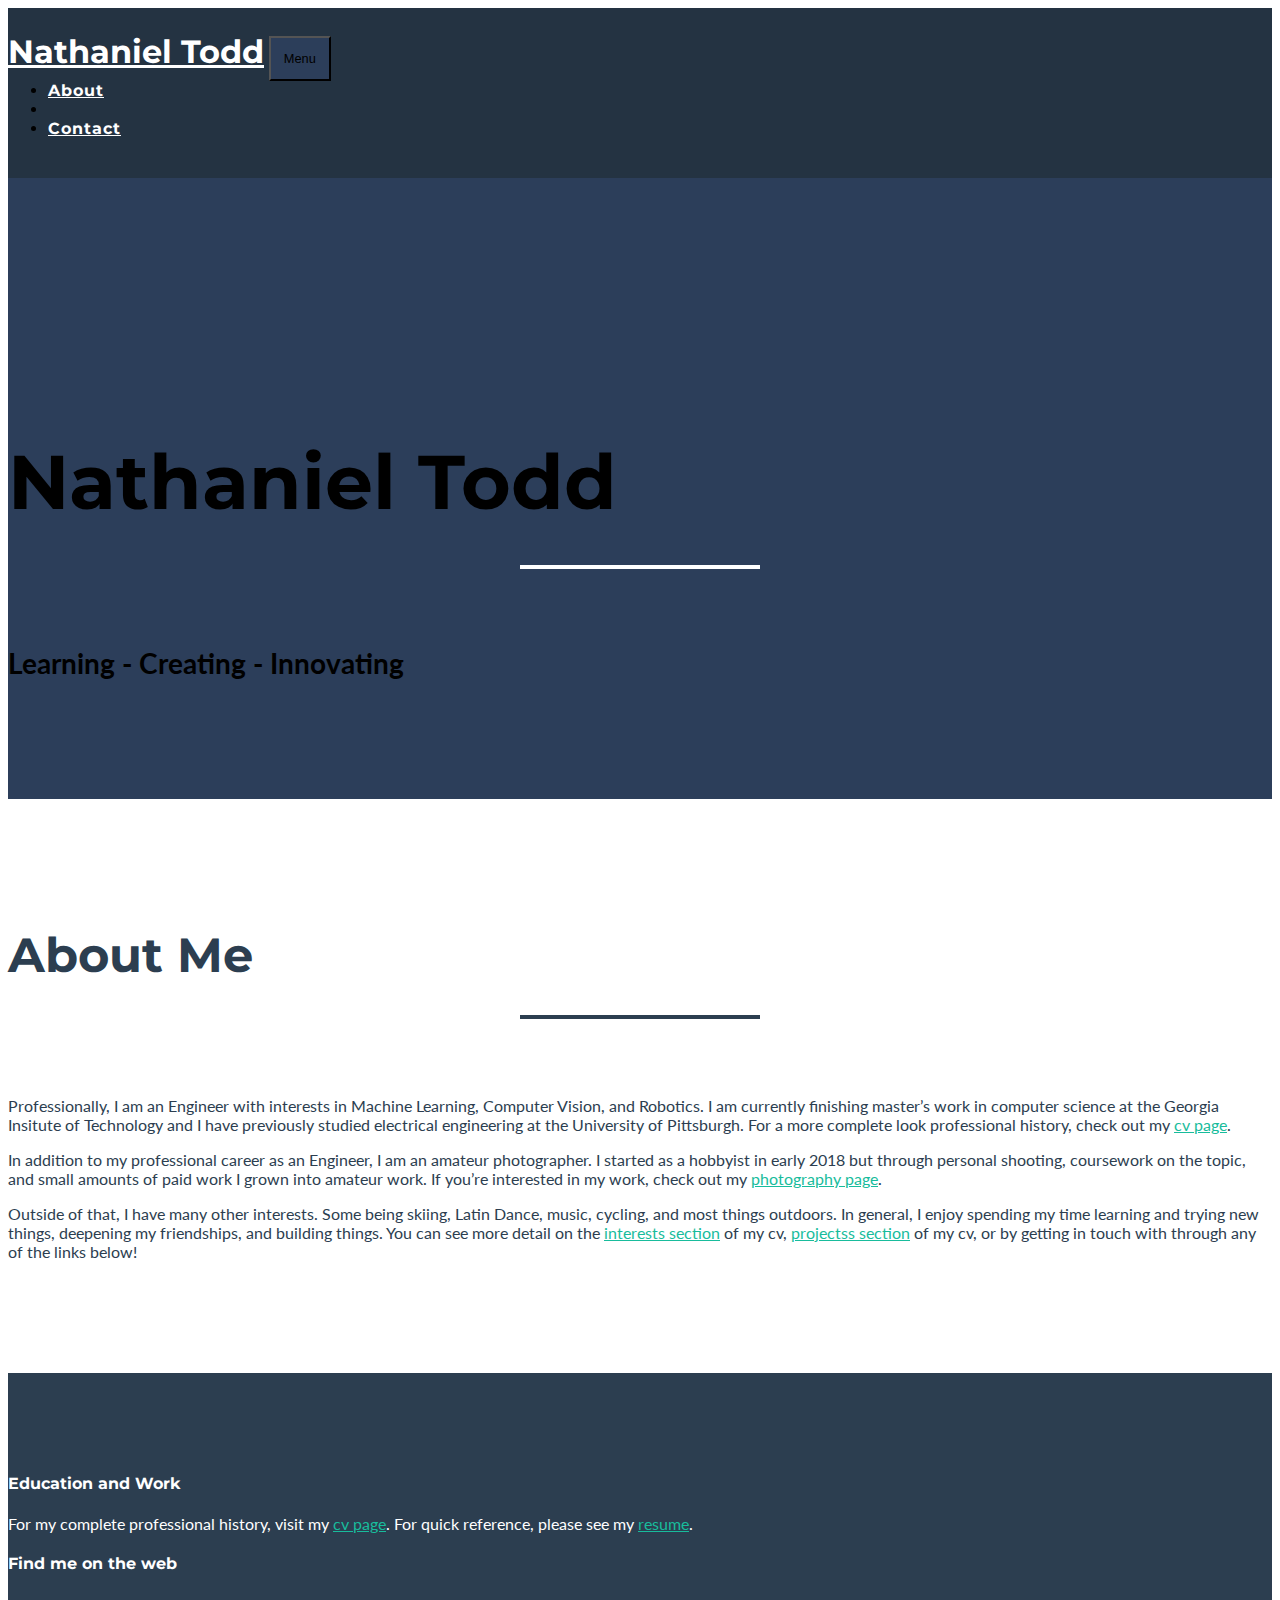
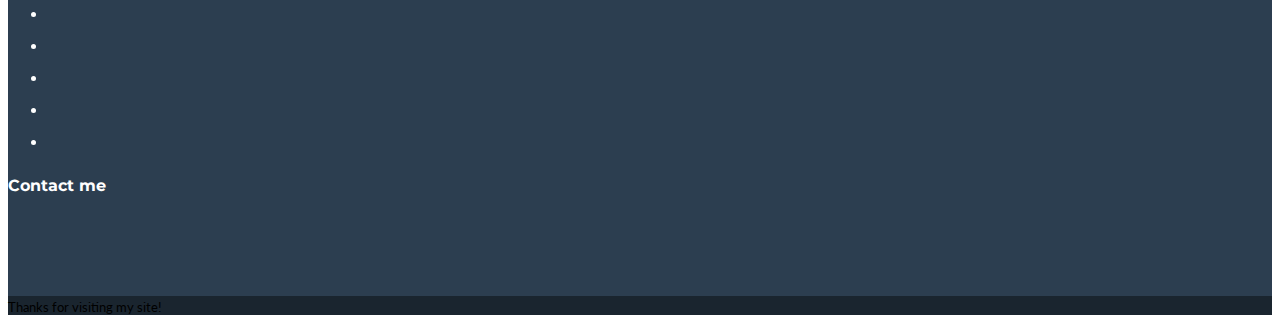
==== index.html @ 7c252085 "updated text" ====
<!DOCTYPE html>
<html lang="en">

<head>

  <meta charset="utf-8">
  <meta name="viewport" content="width=device-width, initial-scale=1, shrink-to-fit=no">
  <meta name="description" content="">
  <meta name="author" content="">

  <title>Nathaniel Todd</title>

  <!-- Bootstrap core CSS -->
  <link href="vendor/bootstrap/css/bootstrap.min.css" rel="stylesheet">

  <!-- Custom fonts for this template -->
  <link href="vendor/fontawesome-free/css/all.min.css" rel="stylesheet" type="text/css">
  <link href="https://fonts.googleapis.com/css?family=Montserrat:400,700" rel="stylesheet" type="text/css">
  <link href="https://fonts.googleapis.com/css?family=Lato:400,700,400italic,700italic" rel="stylesheet" type="text/css">

  <!-- Plugin CSS -->
  <link href="vendor/magnific-popup/magnific-popup.css" rel="stylesheet" type="text/css">

  <!-- Custom styles for this template -->
  <link href="css/freelancer.css" rel="stylesheet">

</head>

<body id="page-top">

  <!-- Navigation -->
  <nav class="navbar navbar-expand-lg bg-secondary fixed-top text-uppercase" id="mainNav">
    <div class="container">
      <a class="navbar-brand js-scroll-trigger" href="#page-top">Nathaniel Todd</a>
      <button class="navbar-toggler navbar-toggler-right text-uppercase bg-primary text-white rounded" type="button" data-toggle="collapse" data-target="#navbarResponsive" aria-controls="navbarResponsive" aria-expanded="false" aria-label="Toggle navigation">
        Menu
        <i class="fas fa-bars"></i>
      </button>
      <div class="collapse navbar-collapse" id="navbarResponsive">
        <ul class="navbar-nav ml-auto">
          <li class="nav-item mx-0 mx-lg-1">
            <a class="nav-link py-3 px-0 px-lg-3 rounded js-scroll-trigger" href="#about">About</a>
          </li>
          <li class="nav-item mx-0 mx-lg-1">
<!--             <a class="nav-link py-3 px-0 px-lg-3 rounded js-scroll-trigger" href="">Photography</a>
          </li>
          <li class="nav-item mx-0 mx-lg-1">
            <a class="nav-link py-3 px-0 px-lg-3 rounded js-scroll-trigger" href="">Projects</a>
          </li> -->
          <li class="nav-item mx-0 mx-lg-1">
            <a class="nav-link py-3 px-0 px-lg-3 rounded js-scroll-trigger" href="#contact">Contact</a>
          </li>
        </ul>
      </div>
    </div>
  </nav>

  <!-- Header -->
  <header class="masthead bg-primary text-white text-center">
    <div class="container">
      <img class="img-fluid mb-5 d-block mx-auto" src="img/profile.png" alt="">
      <h1 class="text-uppercase mb-0">Nathaniel Todd</h1>
    <hr class="star-light">
      <h2 class="font-weight-light mb-0">Learning - Creating - Innovating</h2>
    </div>
  </header>

  <!-- About Section -->
  <section class="bg-three text-secondary mb-0" id="about">
    <div class="container">
      <h2 class="text-center text-uppercase text-secondary">About Me</h2>
      <hr class="star-dark mb-5">
      <div class="row">        
        <div class="col-lg-4 mr-auto">
          <p class="lead">Professionally, I am an Engineer with interests in Machine Learning, Computer Vision, and Robotics. I am currently finishing master’s work in computer science at the Georgia Insitute of Technology and I have previously studied electrical engineering at the University of Pittsburgh. For a more complete look professional history, check out my 
          <a href="https://nathanieltodd.github.io/cv/" target="_blank">cv page</a>.
          </p>
        </div>
        <div class="col-lg-4 mr-auto">
          <p class="lead">In addition to my professional career as an Engineer, I am an amateur photographer. I started as a hobbyist in early 2018 but through 
          personal shooting, coursework on the topic, and small amounts of paid work I grown into amateur work. If you’re interested in my work, check out my 
           <a href="https://nathanieltodd.github.io/photo/" target="_blank">photography page</a>.
          </p>
        </div>
        <div class="col-lg-4 ml-auto">
          <p class="lead">Outside of that, I have many other interests. Some being skiing, Latin Dance, music, cycling, and most things outdoors. In general, I
          enjoy spending my time learning and trying new things, deepening my friendships, and building things. You can see more detail on the 
          <a href="https://nathanieltodd.github.io/cv/#interests" target="_blank">interests section</a> of my cv,
          <a href="https://nathanieltodd.github.io/cv/#projects" target="_blank">projectss section</a> of my cv, 
          or by getting in touch with through any of the links below!
          </p>
        </div>
      </div>
    </div>
  </section>

   <!-- resume -->
  <footer class="footer text-center" id="contact">
    <div class="container">
      <div class="row">
        <div class="col-md-4">
          <h4 class="text-uppercase mb-4">Education and Work</h4>
          <p class="lead mb-0">For my complete professional history, visit my 
            <a href="https://nathanieltodd.github.io/cv/" target="_blank">cv page</a>. For quick reference, please see my 
            <a href="https://resume.creddle.io/resume/j7z3xj6bi03" target="_blank">resume</a>.</p>
        </div>
        <div class="col-md-4 mb-5 mb-lg-0">
          <h4 class="text-uppercase mb-4">Find me on the web</h4>
          <ul class="list-inline mb-0">
            <li class="list-inline-item">
              <a class="btn btn-outline-light btn-social text-center rounded-circle" href="https://www.goodreads.com/user/show/76308004-nathaniel" target="_blank">
                <i class="fab fa-goodreads-g"></i>
              </a>
            </li>
            <li class="list-inline-item">
              <a class="btn btn-outline-light btn-social text-center rounded-circle" href="https://medium.com/@NathanielTodd" target="_blank">
                <i class="fab fa-medium-m"></i>
              </a>
            </li>
            <li class="list-inline-item">
              <a class="btn btn-outline-light btn-social text-center rounded-circle" href="https://www.instagram.com/nathan.takes.photos/?fbclid=IwAR1nwXcFNrribU600mXzk94qZ2Lj-fjxkITPYBwGEH-xFe_nXvJk-RztU5I" target="_blank">
                <i class="fab fa-instagram"></i>
              </a>
            </li>
            <li class="list-inline-item">
              <a class="btn btn-outline-light btn-social text-center rounded-circle" href="https://www.flickr.com/photos/166984857@N06/" target="_blank">
                <i class="fab fa-flickr"></i>                
              </a>
            </li>
            <li class="list-inline-item">
              <a class="btn btn-outline-light btn-social text-center rounded-circle" href="https://www.linkedin.com/in/nathaniel-todd-79125b139/"  target="_blank">
                <i class="fab fa-fw fa-linkedin-in"></i>
              </a>
            </li>
          </ul>
        </div>
        <div class="col-md-4 mb-5 mb-lg-0">
          <h4 class="text-uppercase mb-4">Contact me</h4>
          <a class="btn btn-outline-light btn-social text-center rounded-circle" href="https://forms.gle/Bfc7u19kTiNagfkW9" target="_blank">
            <i class="far fa-address-card"></i>
          </a>
      </div>
    </div>
  </footer>

  <div class="copyright py-4 text-center text-white">
    <div class="container">
      <small>Thanks for visiting my site!</small>
    </div>
  </div>

  <!-- Scroll to Top Button (Only visible on small and extra-small screen sizes) -->
  <div class="scroll-to-top d-lg-none position-fixed ">
    <a class="js-scroll-trigger d-block text-center text-white rounded" href="#page-top">
      <i class="fa fa-chevron-up"></i>
    </a>
  </div>

  <!-- Bootstrap core JavaScript -->
  <script src="vendor/jquery/jquery.min.js"></script>
  <script src="vendor/bootstrap/js/bootstrap.bundle.min.js"></script>

  <!-- Plugin JavaScript -->
  <script src="vendor/jquery-easing/jquery.easing.min.js"></script>
  <script src="vendor/magnific-popup/jquery.magnific-popup.min.js"></script>

  <!-- Contact Form JavaScript -->
  <script src="js/jqBootstrapValidation.js"></script>
  <script src="js/contact_me.js"></script>

  <!-- Custom scripts for this template -->
  <script src="js/freelancer.min.js"></script>

</body>

</html>
---- css/freelancer.css ----
/*!
 * Start Bootstrap - Freelancer v5.0.4 (https://startbootstrap.com/template-overviews/freelancer)
 * Copyright 2013-2019 Start Bootstrap
 * Licensed under MIT (https://github.com/BlackrockDigital/startbootstrap-freelancer/blob/master/LICENSE)
 */

body {
  font-family: 'Lato';
}

h1,
h2,
h3,
h4,
h5,
h6 {
  font-weight: 700;
  font-family: 'Montserrat';
}

hr.star-light,
hr.star-dark {
  max-width: 15rem;
  padding: 0;
  text-align: center;
  border: none;
  border-top: solid 0.25rem;
  margin-top: 2.5rem;
  margin-bottom: 2.5rem;
  margin-left: auto;
  margin-right: auto;
}

hr.star-light:after,
hr.star-dark:after {
  position: relative;
  top: -.8em;
  display: inline-block;
  padding: 0 0.25em;
  content: '\f5bb';
  font-family: "Font Awesome 5 Free";
  font-weight: 900;
  font-size: 2em;
}

hr.star-light {
  border-color: #fff;
}

hr.star-light:after {
  color: #fff;
  background-color: rgb(44, 62, 90);
}

hr.star-dark {
  border-color: #2C3E50;
}

hr.star-dark:after {
  color: #2C3E50;
  background-color: white;
}

section {
  padding: 6rem 0;
}

section h2 {
  font-size: 2.25rem;
  line-height: 2rem;
}

@media (min-width: 992px) {
  section h2 {
    font-size: 3rem;
    line-height: 2.5rem;
  }
}

.btn-xl {
  padding: 1rem 1.75rem;
  font-size: 1.25rem;
}

.btn-social {
  width: 3.25rem;
  height: 3.25rem;
  font-size: 1.25rem;
  line-height: 2rem;
}

.scroll-to-top {
  z-index: 1042;
  right: 1rem;
  bottom: 1rem;
  display: none;
}

.scroll-to-top a {
  width: 3.5rem;
  height: 3.5rem;
  background-color: rgba(33, 37, 41, 0.5);
  line-height: 3.1rem;
}

#mainNav {
  padding-top: 1rem;
  padding-bottom: 1rem;
  font-weight: 700;
  font-family: 'Montserrat';
}

#mainNav .navbar-brand {
  color: #fff;
}

#mainNav .navbar-nav {
  margin-top: 1rem;
  letter-spacing: 0.0625rem;
}

#mainNav .navbar-nav li.nav-item a.nav-link {
  color: #fff;
}

#mainNav .navbar-nav li.nav-item a.nav-link:hover {
  color: #18BC9C;
}

#mainNav .navbar-nav li.nav-item a.nav-link:active, #mainNav .navbar-nav li.nav-item a.nav-link:focus {
  color: #fff;
}

#mainNav .navbar-nav li.nav-item a.nav-link.active {
  color: #18BC9C;
}

#mainNav .navbar-toggler {
  font-size: 80%;
  padding: 0.8rem;
}

@media (min-width: 992px) {
  #mainNav {
    padding-top: 1.5rem;
    padding-bottom: 1.5rem;
    -webkit-transition: padding-top 0.3s, padding-bottom 0.3s;
    transition: padding-top 0.3s, padding-bottom 0.3s;
  }
  #mainNav .navbar-brand {
    font-size: 2em;
    -webkit-transition: font-size 0.3s;
    transition: font-size 0.3s;
  }
  #mainNav .navbar-nav {
    margin-top: 0;
  }
  #mainNav .navbar-nav > li.nav-item > a.nav-link.active {
    color: #fff;
    background: #18BC9C;
  }
  #mainNav .navbar-nav > li.nav-item > a.nav-link.active:active, #mainNav .navbar-nav > li.nav-item > a.nav-link.active:focus, #mainNav .navbar-nav > li.nav-item > a.nav-link.active:hover {
    color: #fff;
    background: #18BC9C;
  }
  #mainNav.navbar-shrink {
    padding-top: 0.5rem;
    padding-bottom: 0.5rem;
  }
  #mainNav.navbar-shrink .navbar-brand {
    font-size: 1.5em;
  }
}

header.masthead {
  padding-top: calc(6rem + 72px);
  padding-bottom: 6rem;
}

header.masthead h1 {
  font-size: 3rem;
  line-height: 3rem;
}

header.masthead h2 {
  font-size: 1.3rem;
  font-family: 'Lato';
}

@media (min-width: 992px) {
  header.masthead {
    padding-top: calc(6rem + 106px);
    padding-bottom: 6rem;
  }
  header.masthead h1 {
    font-size: 4.75em;
    line-height: 4rem;
  }
  header.masthead h2 {
    font-size: 1.75em;
  }
}

.portfolio {
  margin-bottom: -15px;
}

.portfolio .portfolio-item {
  position: relative;
  display: block;
  max-width: 25rem;
  margin-bottom: 15px;
}

.portfolio .portfolio-item .portfolio-item-caption {
  -webkit-transition: all ease 0.5s;
  transition: all ease 0.5s;
  opacity: 0;
  background-color: rgba(24, 188, 156, 0.9);
}

.portfolio .portfolio-item .portfolio-item-caption:hover {
  opacity: 1;
}

.portfolio .portfolio-item .portfolio-item-caption .portfolio-item-caption-content {
  font-size: 1.5rem;
}

@media (min-width: 576px) {
  .portfolio {
    margin-bottom: -30px;
  }
  .portfolio .portfolio-item {
    margin-bottom: 30px;
  }
}

.portfolio-modal .portfolio-modal-dialog {
  padding: 3rem 1rem;
  min-height: calc(100vh - 2rem);
  margin: 1rem calc(1rem - 8px);
  position: relative;
  z-index: 2;
  -webkit-box-shadow: 0 0 3rem 1rem rgba(0, 0, 0, 0.5);
  box-shadow: 0 0 3rem 1rem rgba(0, 0, 0, 0.5);
}

.portfolio-modal .portfolio-modal-dialog .close-button {
  position: absolute;
  top: 2rem;
  right: 2rem;
}

.portfolio-modal .portfolio-modal-dialog .close-button i {
  line-height: 38px;
}

.portfolio-modal .portfolio-modal-dialog h2 {
  font-size: 2rem;
}

@media (min-width: 768px) {
  .portfolio-modal .portfolio-modal-dialog {
    min-height: 100vh;
    padding: 5rem;
    margin: 3rem calc(3rem - 8px);
  }
  .portfolio-modal .portfolio-modal-dialog h2 {
    font-size: 3rem;
  }
}

.floating-label-form-group {
  position: relative;
  border-bottom: 1px solid #e9ecef;
}

.floating-label-form-group input,
.floating-label-form-group textarea {
  font-size: 1.5em;
  position: relative;
  z-index: 1;
  padding-right: 0;
  padding-left: 0;
  resize: none;
  border: none;
  border-radius: 0;
  background: none;
  -webkit-box-shadow: none !important;
  box-shadow: none !important;
}

.floating-label-form-group label {
  font-size: 0.85em;
  line-height: 1.764705882em;
  position: relative;
  z-index: 0;
  top: 2em;
  display: block;
  margin: 0;
  -webkit-transition: top 0.3s ease, opacity 0.3s ease;
  transition: top 0.3s ease, opacity 0.3s ease;
  vertical-align: middle;
  vertical-align: baseline;
  opacity: 0;
}

.floating-label-form-group:not(:first-child) {
  padding-left: 14px;
  border-left: 1px solid #e9ecef;
}

.floating-label-form-group-with-value label {
  top: 0;
  opacity: 1;
}

.floating-label-form-group-with-focus label {
  color: #18BC9C;
}

form .row:first-child .floating-label-form-group {
  border-top: 1px solid #e9ecef;
}

.footer {
  padding-top: 5rem;
  padding-bottom: 5rem;
  background-color: #2C3E50;
  color: #fff;
}

.copyright {
  background-color: #1a252f;
}

a {
  color: #18BC9C;
}

a:focus, a:hover, a:active {
  color: #128f76;
}

.btn {
  border-width: 2px;
}

.bg-primary {
  background-color: rgb(44, 62, 90) !important;
}

.bg-secondary {
  background-color: #243342 !important;
}



.text-primary {
  color: #18BC9C !important;
}

.text-secondary {
  color: #2C3E50 !important;
}

.btn-primary {
  background-color: #18BC9C;
  border-color: #18BC9C;
}

.btn-primary:hover, .btn-primary:focus, .btn-primary:active {
  background-color: #128f76;
  border-color: #128f76;
}

.btn-secondary {
  background-color: #2C3E50;
  border-color: #2C3E50;
}

.btn-secondary:hover, .btn-secondary:focus, .btn-secondary:active {
  background-color: #1a252f;
  border-color: #1a252f;
}
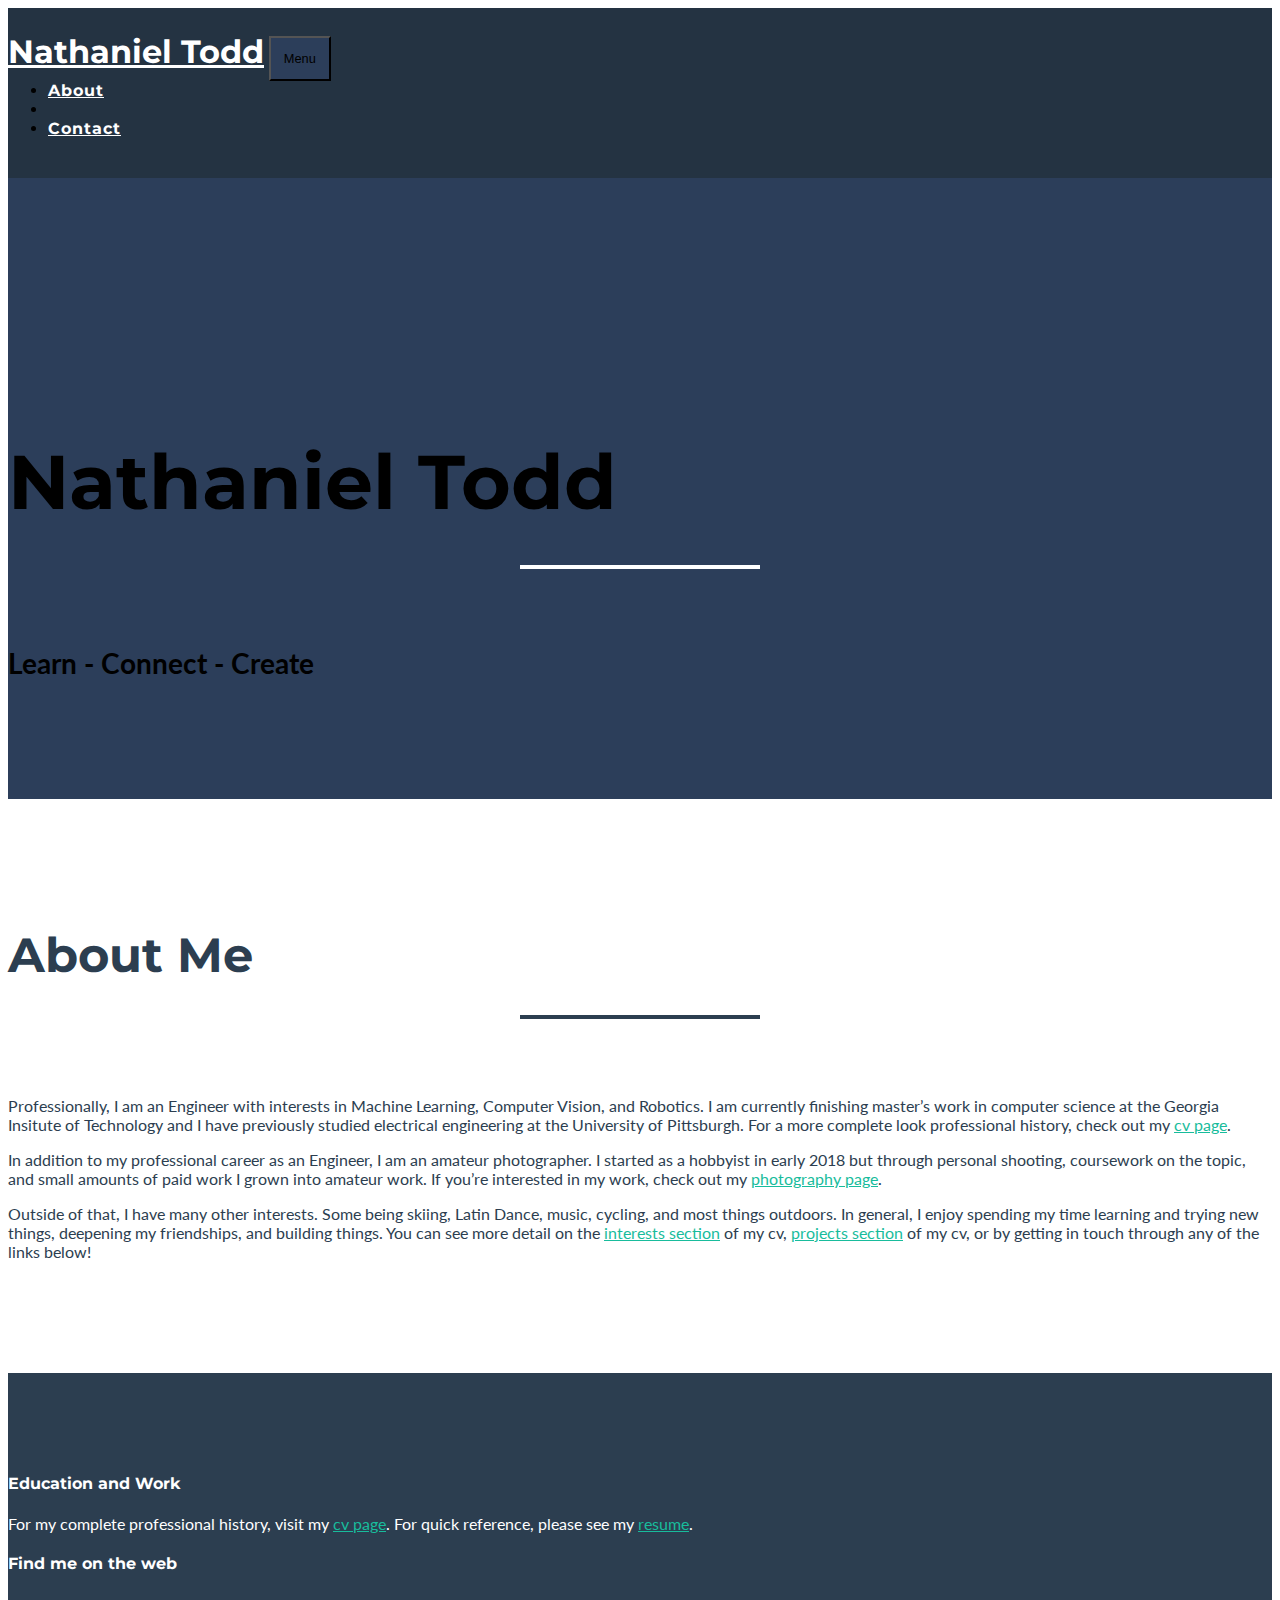
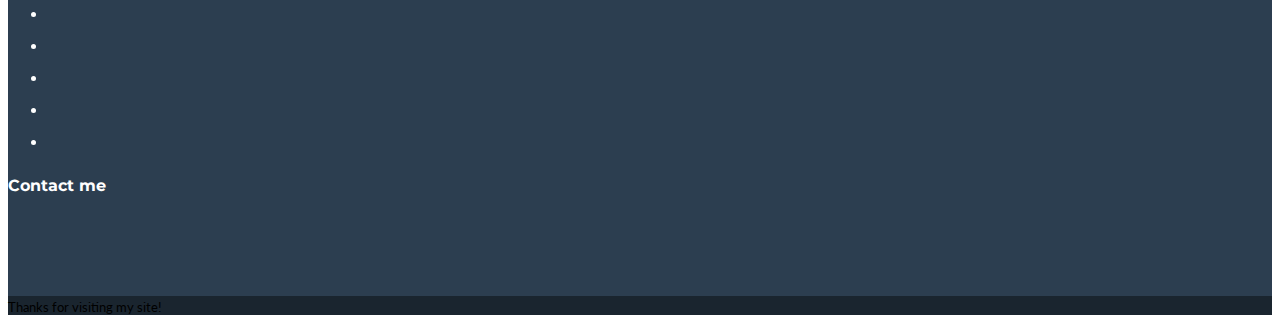
==== commit 7a7fe5d0: "updated text" ====
--- a/index.html
+++ b/index.html
@@ -61,7 +61,7 @@
       <img class="img-fluid mb-5 d-block mx-auto" src="img/profile.png" alt="">
       <h1 class="text-uppercase mb-0">Nathaniel Todd</h1>
     <hr class="star-light">
-      <h2 class="font-weight-light mb-0">Learning - Creating - Innovating</h2>
+      <h2 class="font-weight-light mb-0">Learn - Connect - Create</h2>
     </div>
   </header>
 
@@ -86,8 +86,8 @@
           <p class="lead">Outside of that, I have many other interests. Some being skiing, Latin Dance, music, cycling, and most things outdoors. In general, I
           enjoy spending my time learning and trying new things, deepening my friendships, and building things. You can see more detail on the 
           <a href="https://nathanieltodd.github.io/cv/#interests" target="_blank">interests section</a> of my cv,
-          <a href="https://nathanieltodd.github.io/cv/#projects" target="_blank">projectss section</a> of my cv, 
-          or by getting in touch with through any of the links below!
+          <a href="https://nathanieltodd.github.io/cv/#projects" target="_blank">projects section</a> of my cv, 
+          or by getting in touch through any of the links below!
           </p>
         </div>
       </div>
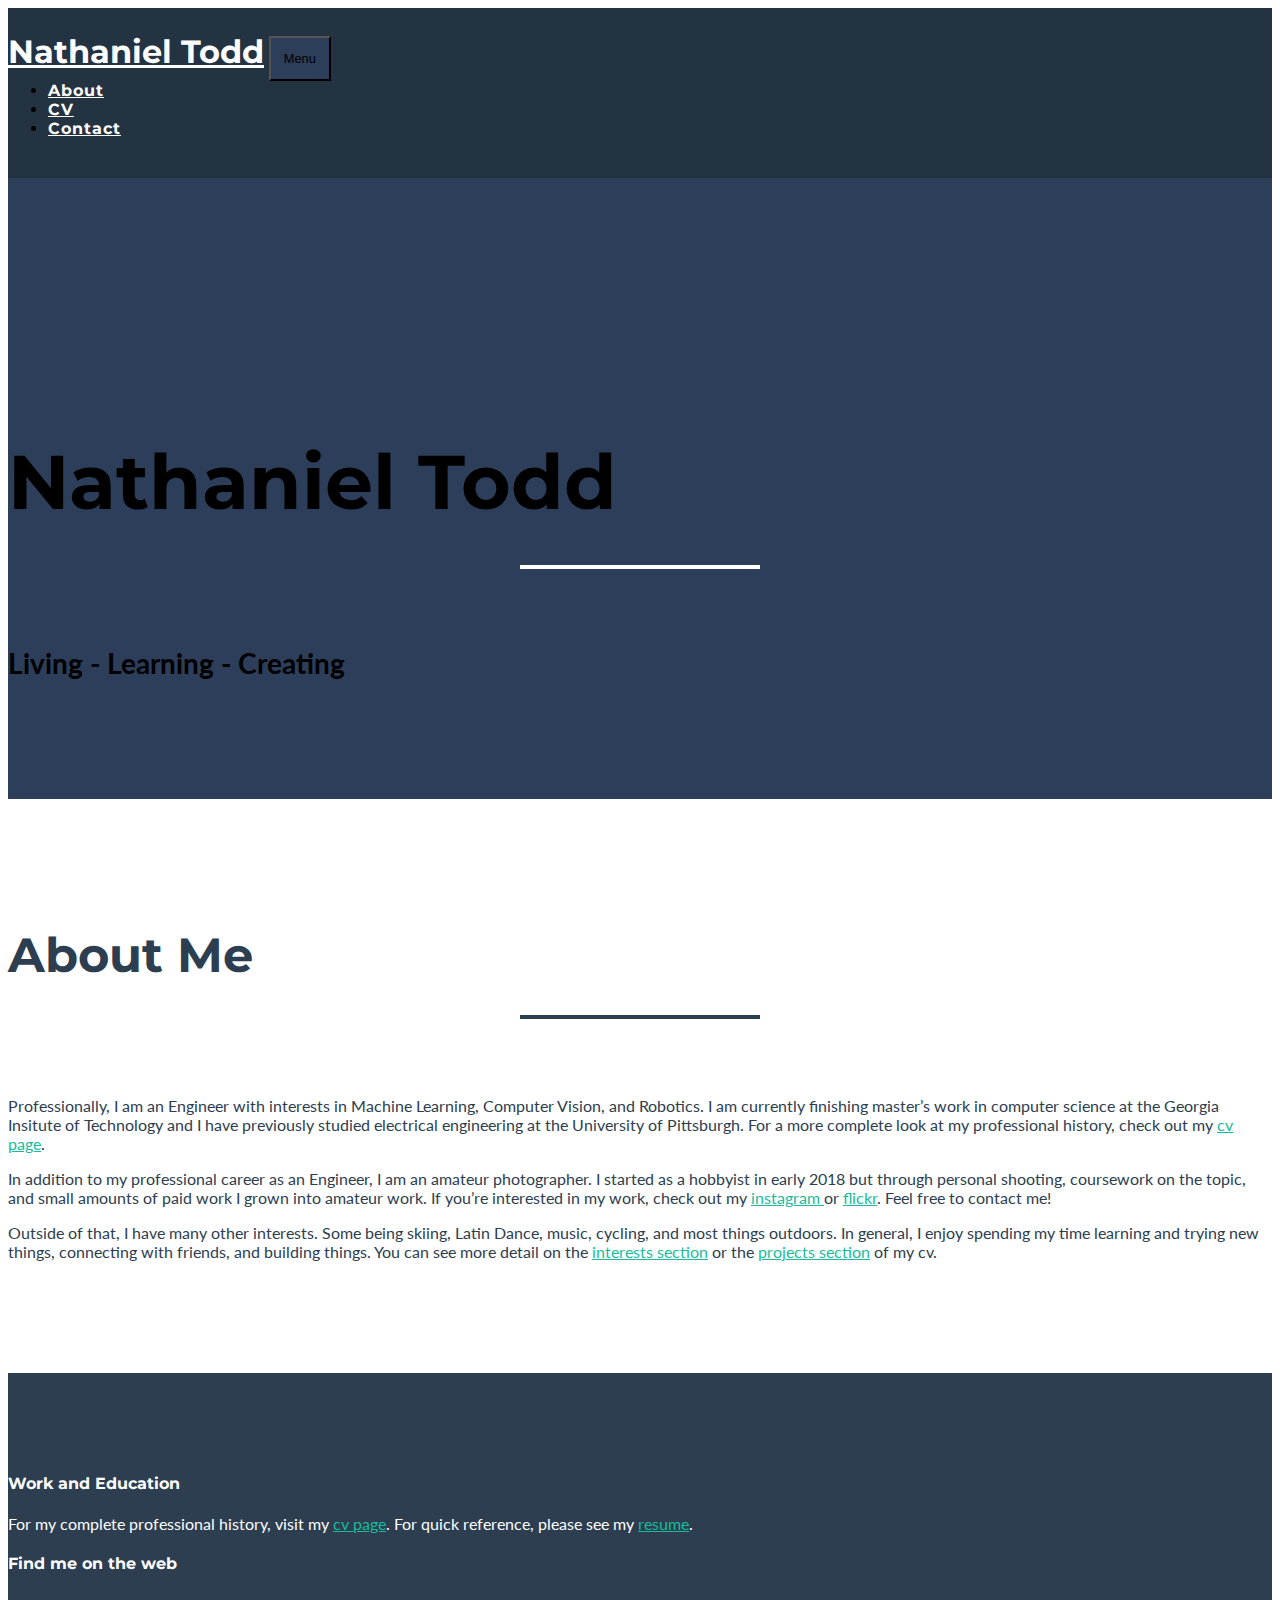
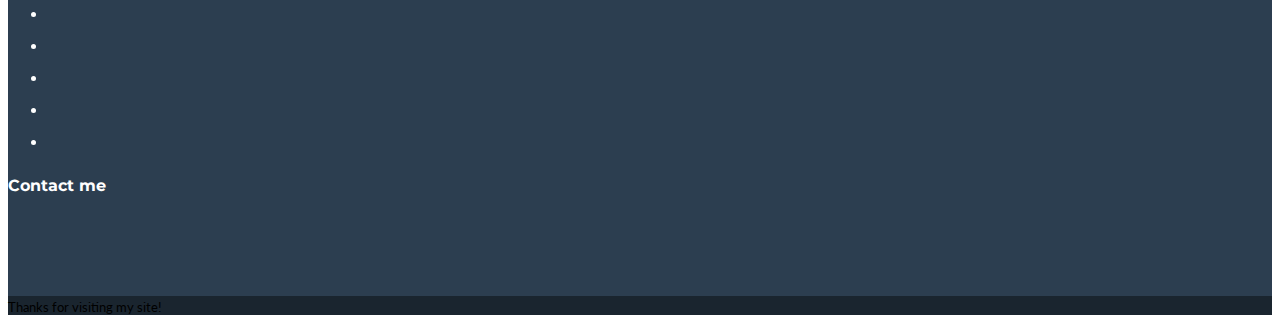
==== commit c8045a83: "more tweaks" ====
--- a/index.html
+++ b/index.html
@@ -41,12 +41,12 @@
           <li class="nav-item mx-0 mx-lg-1">
             <a class="nav-link py-3 px-0 px-lg-3 rounded js-scroll-trigger" href="#about">About</a>
           </li>
+<!--           <li class="nav-item mx-0 mx-lg-1">
+            <a class="nav-link py-3 px-0 px-lg-3 rounded js-scroll-trigger" href="https://nathanieltodd.github.io/photo/" target="_blank">Photography</a>
+          </li> -->
           <li class="nav-item mx-0 mx-lg-1">
-<!--             <a class="nav-link py-3 px-0 px-lg-3 rounded js-scroll-trigger" href="">Photography</a>
+            <a class="nav-link py-3 px-0 px-lg-3 rounded js-scroll-trigger" href="https://nathanieltodd.github.io/cv/" target="_blank">CV</a>
           </li>
-          <li class="nav-item mx-0 mx-lg-1">
-            <a class="nav-link py-3 px-0 px-lg-3 rounded js-scroll-trigger" href="">Projects</a>
-          </li> -->
           <li class="nav-item mx-0 mx-lg-1">
             <a class="nav-link py-3 px-0 px-lg-3 rounded js-scroll-trigger" href="#contact">Contact</a>
           </li>
@@ -61,7 +61,7 @@
       <img class="img-fluid mb-5 d-block mx-auto" src="img/profile.png" alt="">
       <h1 class="text-uppercase mb-0">Nathaniel Todd</h1>
     <hr class="star-light">
-      <h2 class="font-weight-light mb-0">Learn - Connect - Create</h2>
+      <h2 class="font-weight-light mb-0">Living - Learning - Creating</h2>
     </div>
   </header>
 
@@ -72,22 +72,24 @@
       <hr class="star-dark mb-5">
       <div class="row">        
         <div class="col-lg-4 mr-auto">
-          <p class="lead">Professionally, I am an Engineer with interests in Machine Learning, Computer Vision, and Robotics. I am currently finishing master’s work in computer science at the Georgia Insitute of Technology and I have previously studied electrical engineering at the University of Pittsburgh. For a more complete look professional history, check out my 
+          <p class="lead">Professionally, I am an Engineer with interests in Machine Learning, Computer Vision, and Robotics. I am currently finishing master’s work in computer science at the Georgia Insitute of Technology and I have previously studied electrical engineering at the University of Pittsburgh. For a more complete look at my professional history, check out my 
           <a href="https://nathanieltodd.github.io/cv/" target="_blank">cv page</a>.
           </p>
         </div>
         <div class="col-lg-4 mr-auto">
           <p class="lead">In addition to my professional career as an Engineer, I am an amateur photographer. I started as a hobbyist in early 2018 but through 
           personal shooting, coursework on the topic, and small amounts of paid work I grown into amateur work. If you’re interested in my work, check out my 
-           <a href="https://nathanieltodd.github.io/photo/" target="_blank">photography page</a>.
-          </p>
+          <a href="https://www.instagram.com/nathan.takes.photos/?fbclid=IwAR1nwXcFNrribU600mXzk94qZ2Lj-fjxkITPYBwGEH-xFe_nXvJk-RztU5I" target="_blank"> instagram </a>or 
+          <a href="https://www.flickr.com/photos/166984857@N06/" target="_blank">flickr</a>. Feel free to 
+          contact me</a>!</p>
+<!--            <a href="https://nathanieltodd.github.io/photo/" target="_blank">photography page</a>.
+          -->
         </div>
         <div class="col-lg-4 ml-auto">
           <p class="lead">Outside of that, I have many other interests. Some being skiing, Latin Dance, music, cycling, and most things outdoors. In general, I
-          enjoy spending my time learning and trying new things, deepening my friendships, and building things. You can see more detail on the 
-          <a href="https://nathanieltodd.github.io/cv/#interests" target="_blank">interests section</a> of my cv,
-          <a href="https://nathanieltodd.github.io/cv/#projects" target="_blank">projects section</a> of my cv, 
-          or by getting in touch through any of the links below!
+          enjoy spending my time learning and trying new things, connecting with friends, and building things. You can see more detail on the 
+          <a href="https://nathanieltodd.github.io/cv/#interests" target="_blank">interests section</a> or the
+          <a href="https://nathanieltodd.github.io/cv/#projects" target="_blank">projects section</a> of my cv.
           </p>
         </div>
       </div>
@@ -99,8 +101,8 @@
     <div class="container">
       <div class="row">
         <div class="col-md-4">
-          <h4 class="text-uppercase mb-4">Education and Work</h4>
-          <p class="lead mb-0">For my complete professional history, visit my 
+          <h4 class="text-uppercase mb-4">Work and Education</h4>
+          <p class="lead mb-5">For my complete professional history, visit my 
             <a href="https://nathanieltodd.github.io/cv/" target="_blank">cv page</a>. For quick reference, please see my 
             <a href="https://resume.creddle.io/resume/j7z3xj6bi03" target="_blank">resume</a>.</p>
         </div>
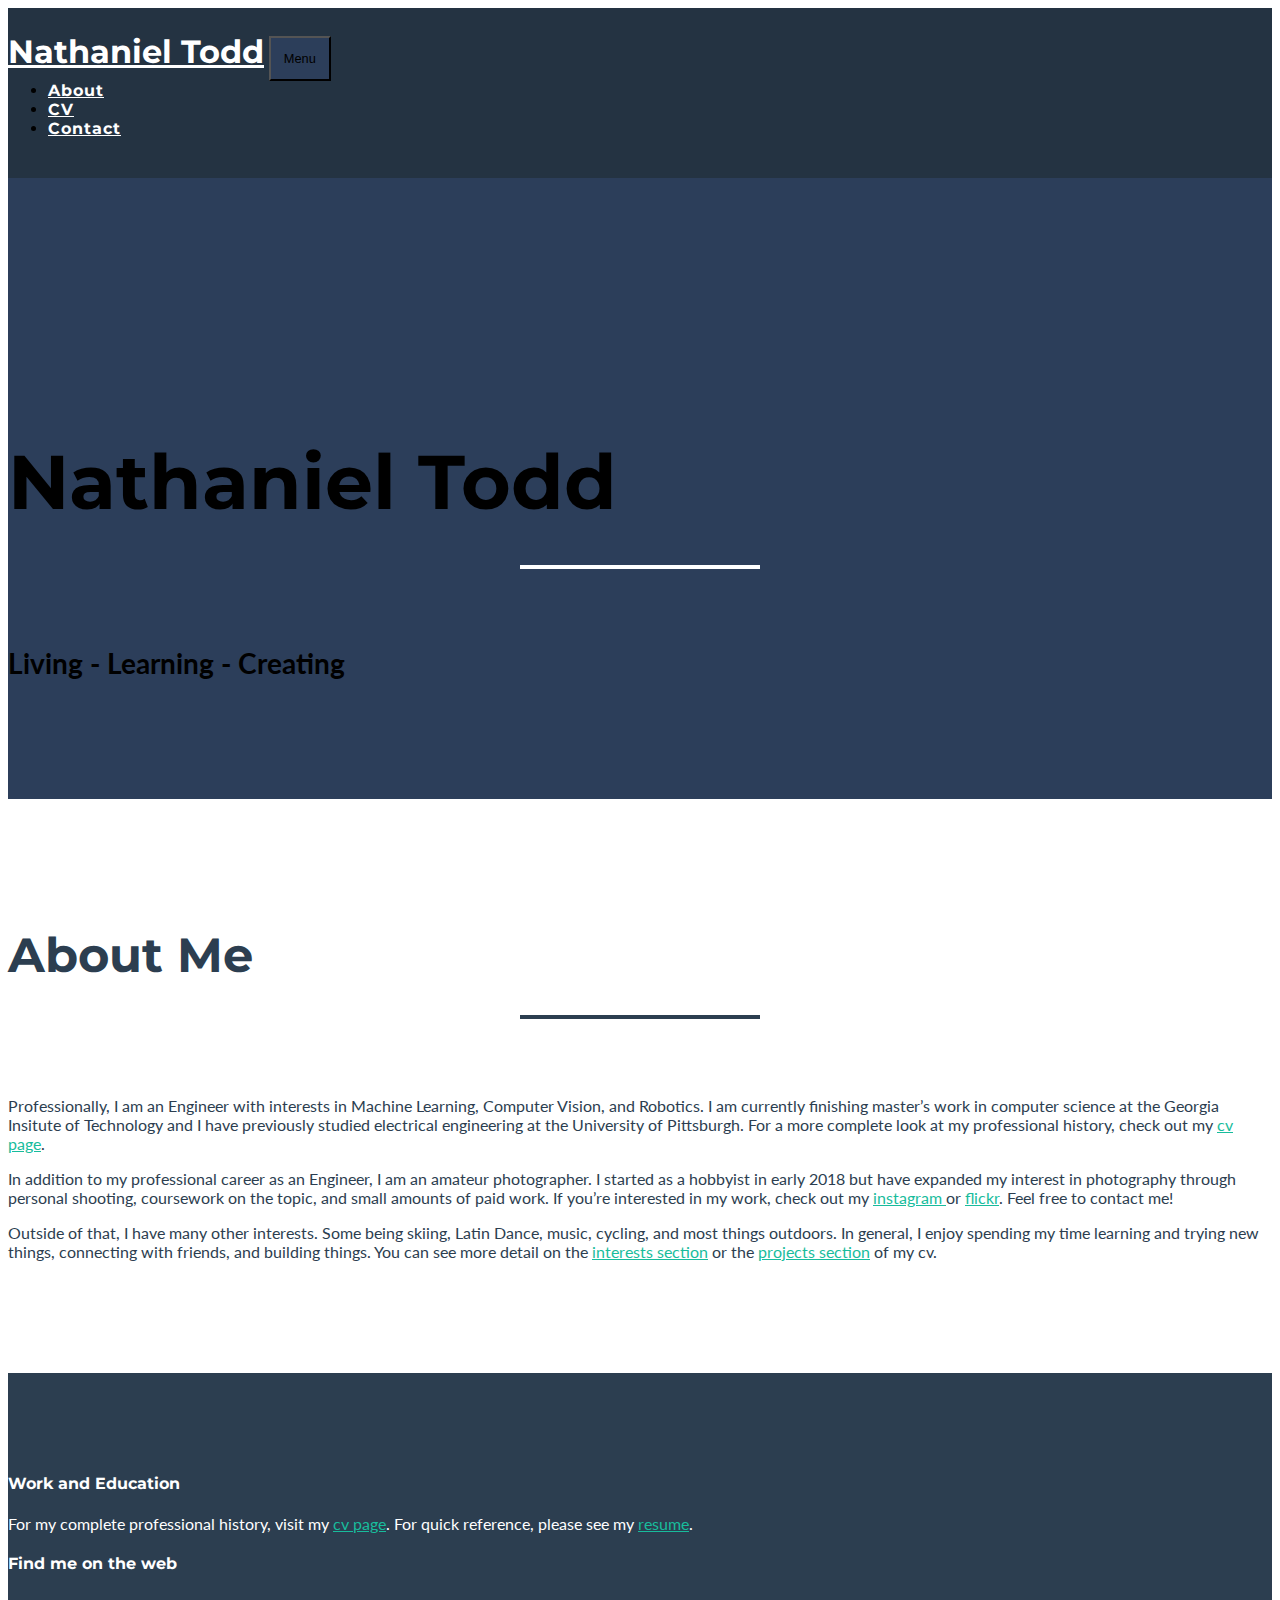
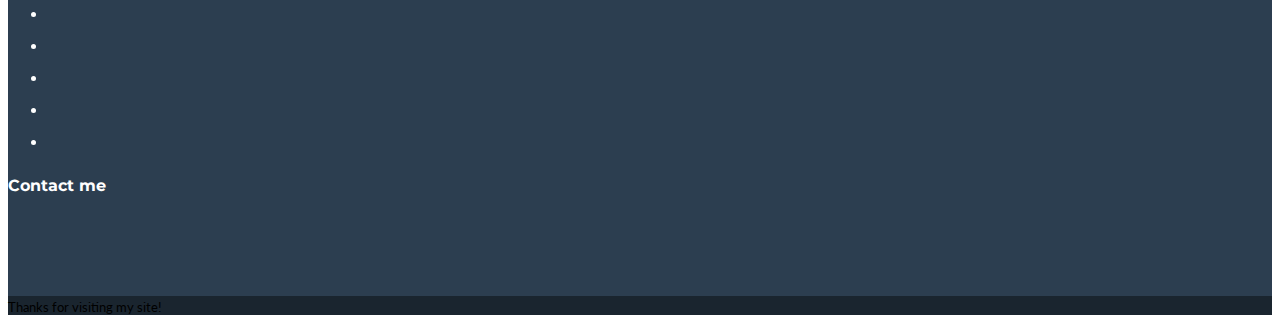
==== commit 2da414ea: "updating wording" ====
--- a/index.html
+++ b/index.html
@@ -77,8 +77,8 @@
           </p>
         </div>
         <div class="col-lg-4 mr-auto">
-          <p class="lead">In addition to my professional career as an Engineer, I am an amateur photographer. I started as a hobbyist in early 2018 but through 
-          personal shooting, coursework on the topic, and small amounts of paid work I grown into amateur work. If you’re interested in my work, check out my 
+          <p class="lead">In addition to my professional career as an Engineer, I am an amateur photographer. I started as a hobbyist in early 2018 but have expanded my interest in photography through 
+          personal shooting, coursework on the topic, and small amounts of paid work. If you’re interested in my work, check out my 
           <a href="https://www.instagram.com/nathan.takes.photos/?fbclid=IwAR1nwXcFNrribU600mXzk94qZ2Lj-fjxkITPYBwGEH-xFe_nXvJk-RztU5I" target="_blank"> instagram </a>or 
           <a href="https://www.flickr.com/photos/166984857@N06/" target="_blank">flickr</a>. Feel free to 
           contact me</a>!</p>
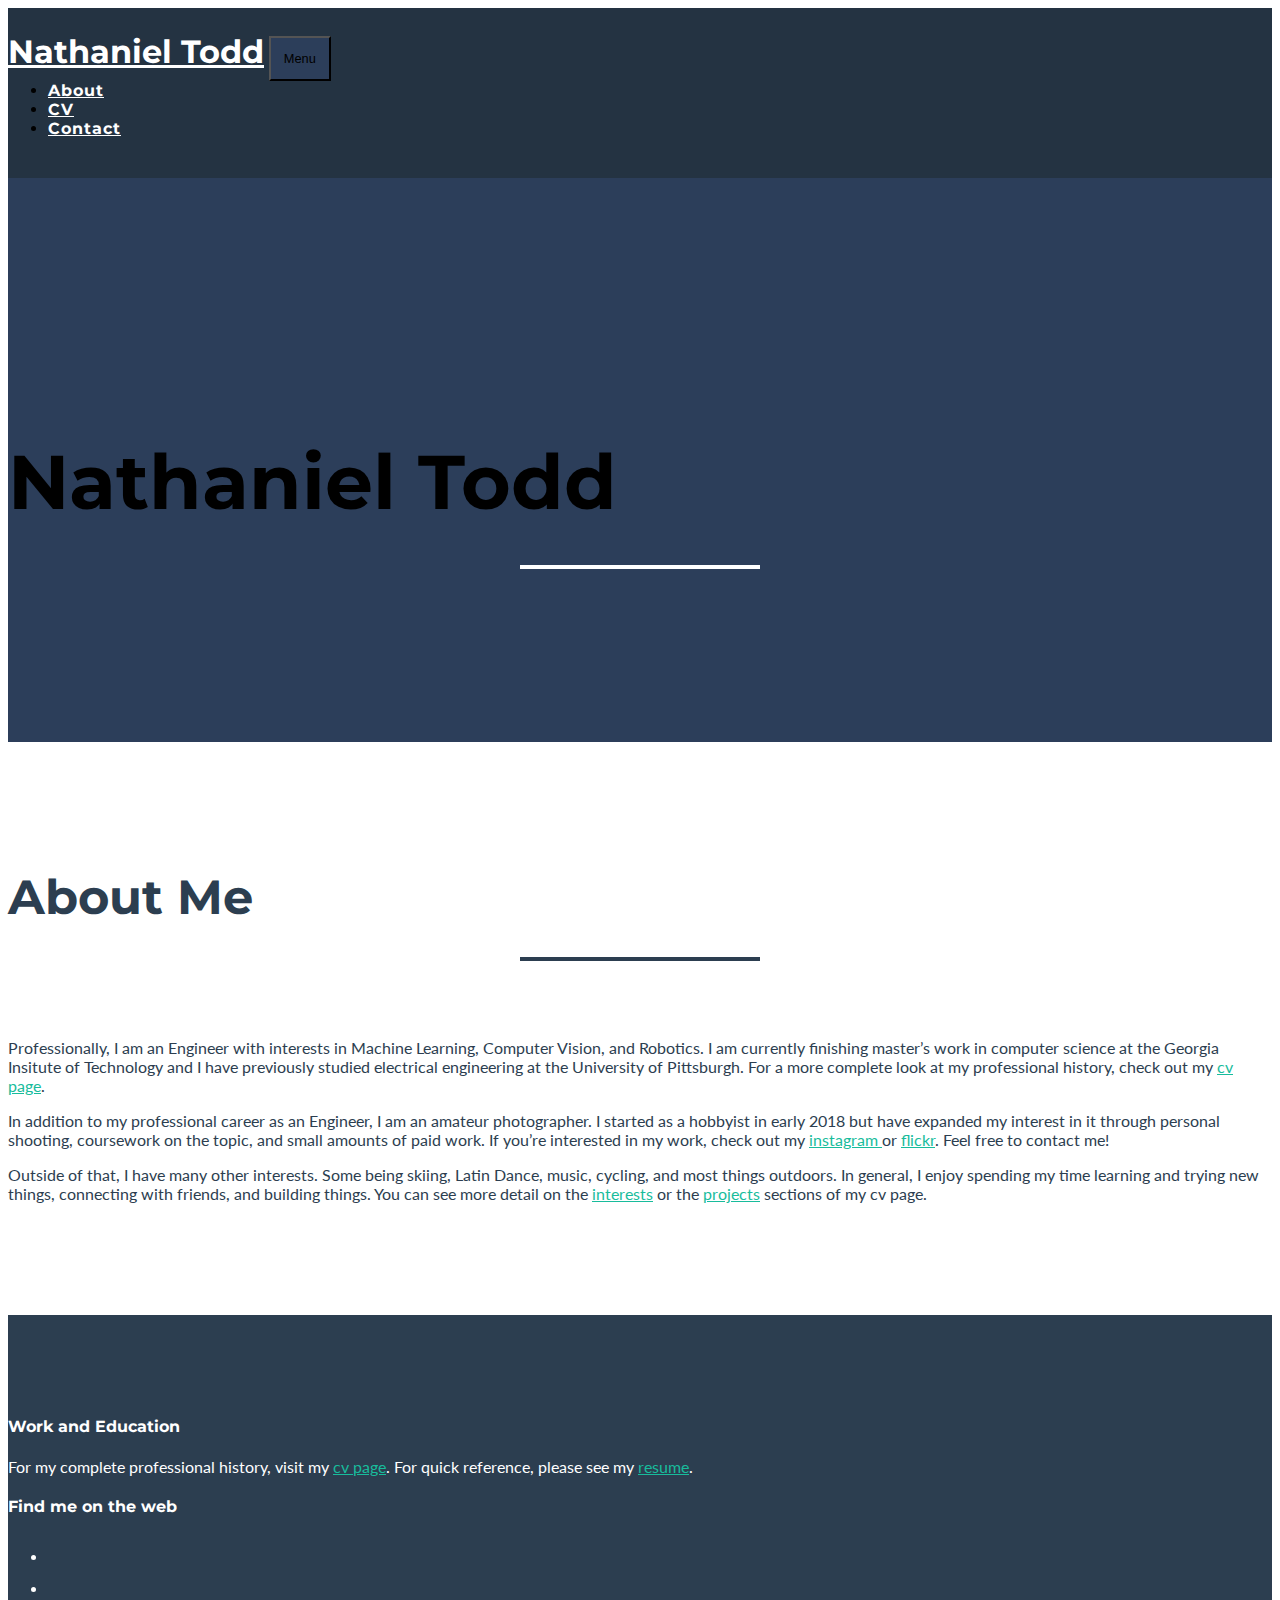
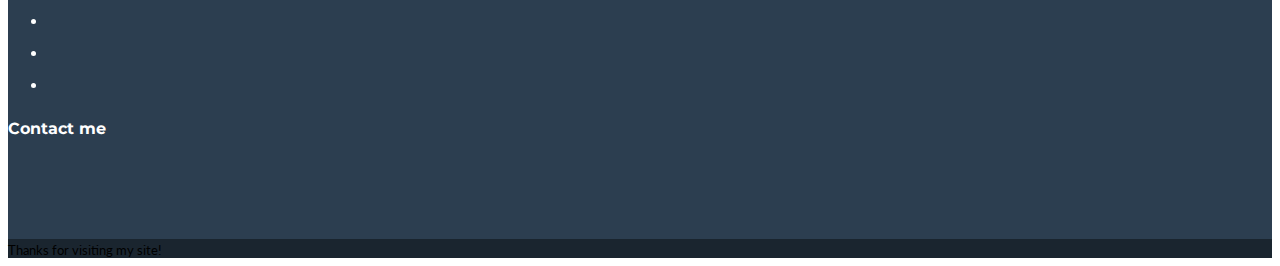
==== commit 970761de: "updating wording" ====
--- a/index.html
+++ b/index.html
@@ -61,7 +61,7 @@
       <img class="img-fluid mb-5 d-block mx-auto" src="img/profile.png" alt="">
       <h1 class="text-uppercase mb-0">Nathaniel Todd</h1>
     <hr class="star-light">
-      <h2 class="font-weight-light mb-0">Living - Learning - Creating</h2>
+      <!--<h2 class="font-weight-light mb-0">Living - Learning - Creating</h2>-->
     </div>
   </header>
 
@@ -77,7 +77,7 @@
           </p>
         </div>
         <div class="col-lg-4 mr-auto">
-          <p class="lead">In addition to my professional career as an Engineer, I am an amateur photographer. I started as a hobbyist in early 2018 but have expanded my interest in photography through 
+          <p class="lead">In addition to my professional career as an Engineer, I am an amateur photographer. I started as a hobbyist in early 2018 but have expanded my interest in it through 
           personal shooting, coursework on the topic, and small amounts of paid work. If you’re interested in my work, check out my 
           <a href="https://www.instagram.com/nathan.takes.photos/?fbclid=IwAR1nwXcFNrribU600mXzk94qZ2Lj-fjxkITPYBwGEH-xFe_nXvJk-RztU5I" target="_blank"> instagram </a>or 
           <a href="https://www.flickr.com/photos/166984857@N06/" target="_blank">flickr</a>. Feel free to 
@@ -88,8 +88,8 @@
         <div class="col-lg-4 ml-auto">
           <p class="lead">Outside of that, I have many other interests. Some being skiing, Latin Dance, music, cycling, and most things outdoors. In general, I
           enjoy spending my time learning and trying new things, connecting with friends, and building things. You can see more detail on the 
-          <a href="https://nathanieltodd.github.io/cv/#interests" target="_blank">interests section</a> or the
-          <a href="https://nathanieltodd.github.io/cv/#projects" target="_blank">projects section</a> of my cv.
+          <a href="https://nathanieltodd.github.io/cv/#interests" target="_blank">interests</a> or the
+          <a href="https://nathanieltodd.github.io/cv/#projects" target="_blank">projects</a> sections of my cv page.
           </p>
         </div>
       </div>
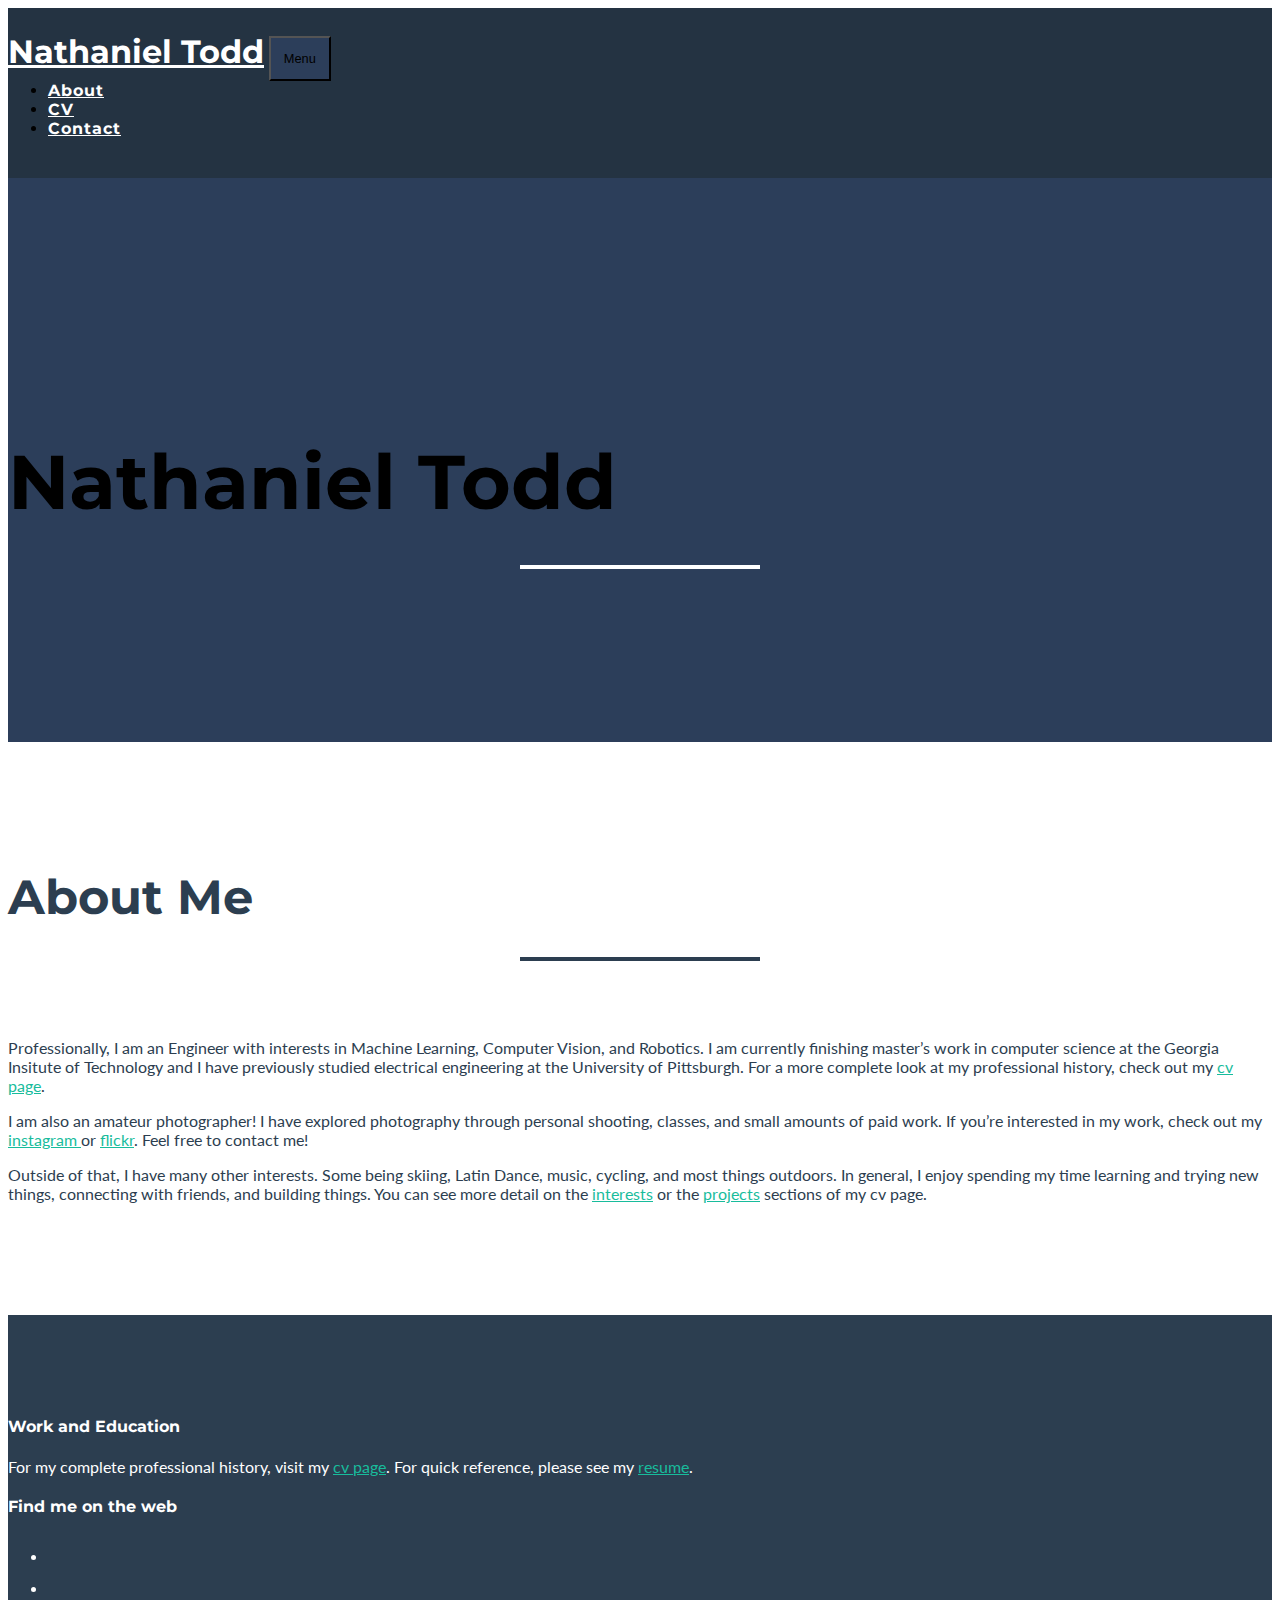
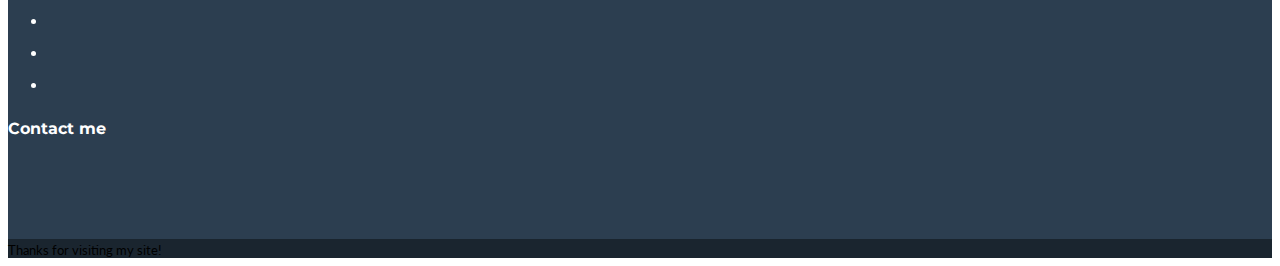
==== commit 95b7c357: "wording" ====
--- a/index.html
+++ b/index.html
@@ -77,8 +77,8 @@
           </p>
         </div>
         <div class="col-lg-4 mr-auto">
-          <p class="lead">In addition to my professional career as an Engineer, I am an amateur photographer. I started as a hobbyist in early 2018 but have expanded my interest in it through 
-          personal shooting, coursework on the topic, and small amounts of paid work. If you’re interested in my work, check out my 
+          <p class="lead">I am also an amateur photographer! I have explored photography through 
+          personal shooting, classes, and small amounts of paid work. If you’re interested in my work, check out my 
           <a href="https://www.instagram.com/nathan.takes.photos/?fbclid=IwAR1nwXcFNrribU600mXzk94qZ2Lj-fjxkITPYBwGEH-xFe_nXvJk-RztU5I" target="_blank"> instagram </a>or 
           <a href="https://www.flickr.com/photos/166984857@N06/" target="_blank">flickr</a>. Feel free to 
           contact me</a>!</p>
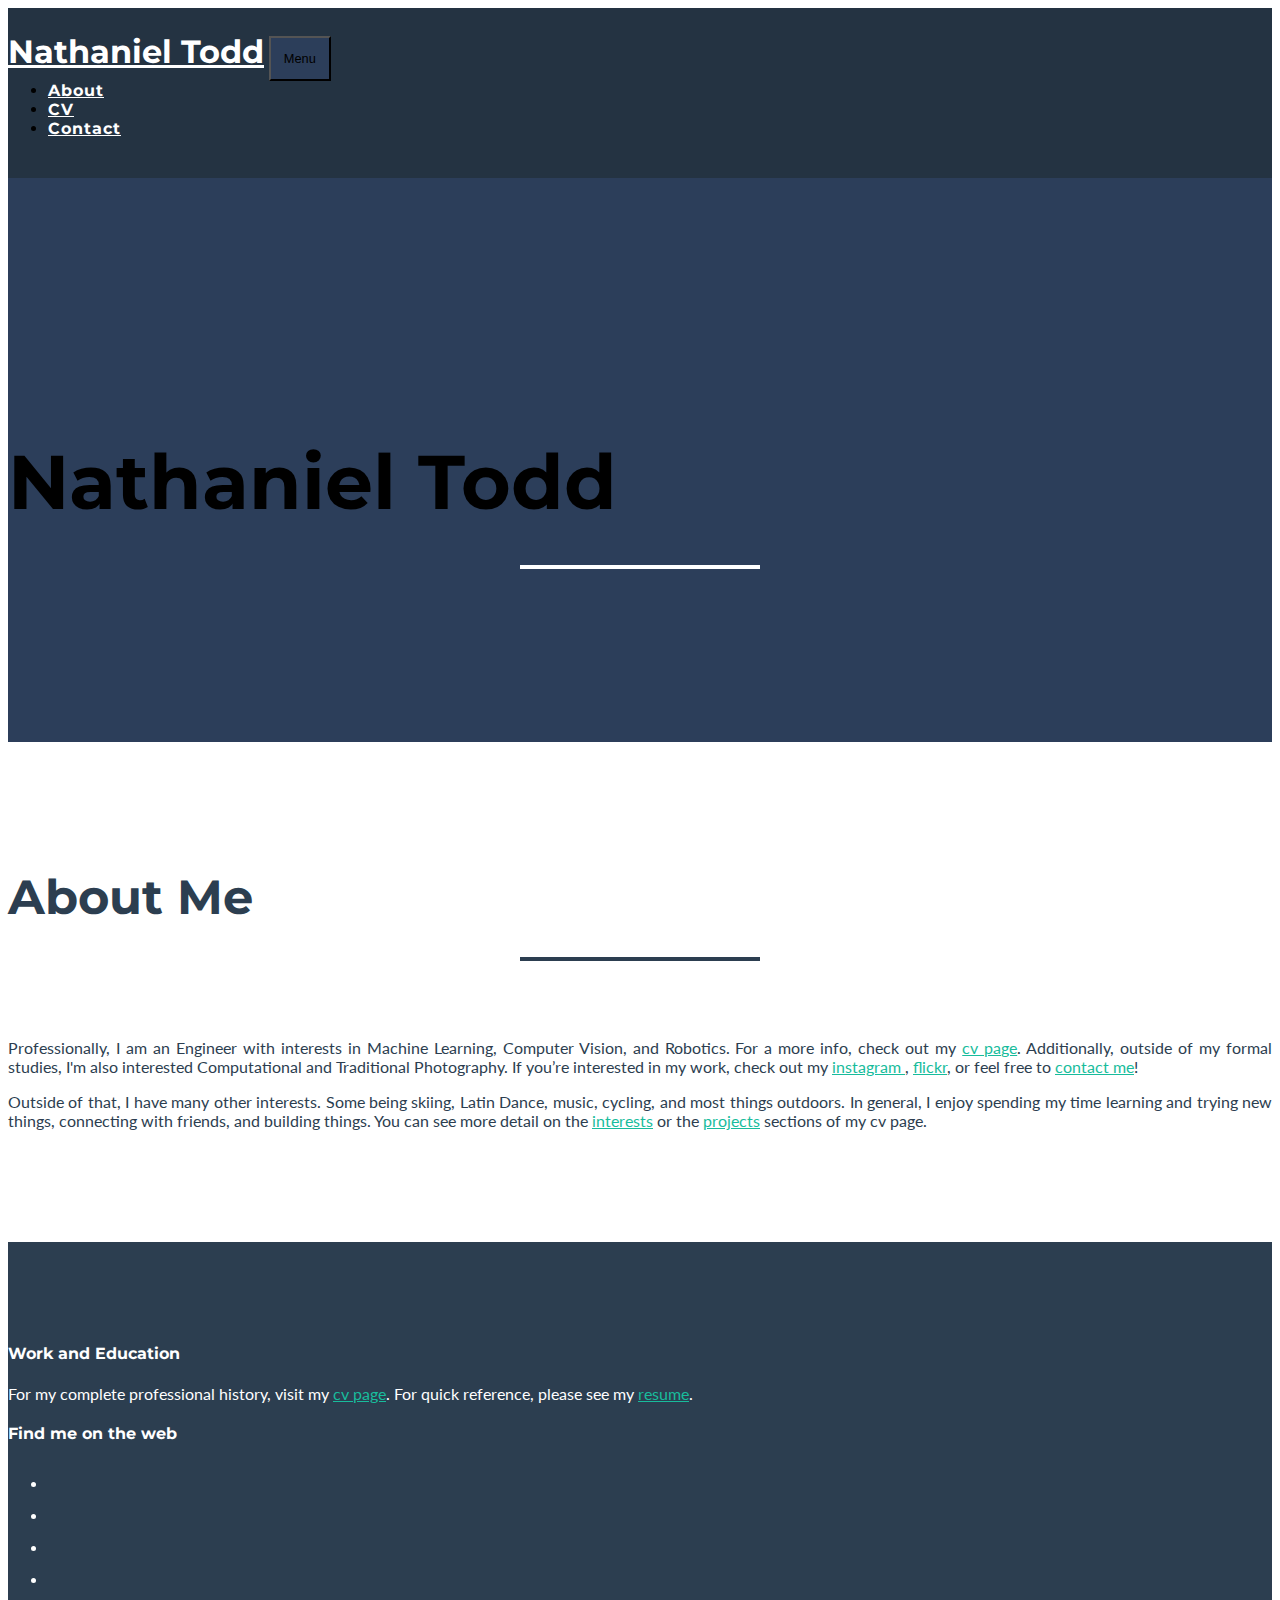
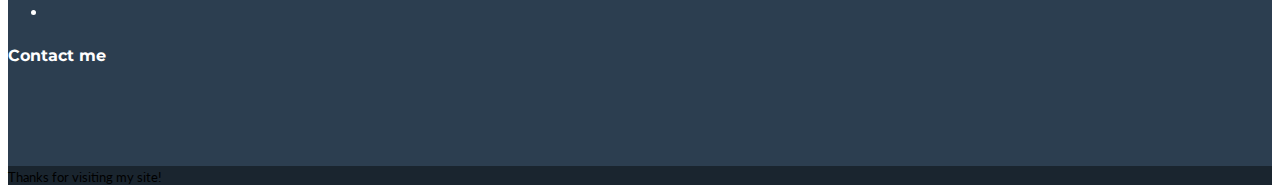
==== commit 4fa49991: "updating wording" ====
--- a/index.html
+++ b/index.html
@@ -71,22 +71,21 @@
       <h2 class="text-center text-uppercase text-secondary">About Me</h2>
       <hr class="star-dark mb-5">
       <div class="row">        
-        <div class="col-lg-4 mr-auto">
-          <p class="lead">Professionally, I am an Engineer with interests in Machine Learning, Computer Vision, and Robotics. I am currently finishing master’s work in computer science at the Georgia Insitute of Technology and I have previously studied electrical engineering at the University of Pittsburgh. For a more complete look at my professional history, check out my 
-          <a href="https://nathanieltodd.github.io/cv/" target="_blank">cv page</a>.
+        <div class="col-lg-6 mr-auto">
+          <p style="text-align: justify;" class="lead">
+          Professionally, I am an Engineer with interests in Machine Learning, Computer Vision, and Robotics. For a more info, check out my 
+          <a href="https://nathanieltodd.github.io/cv/" target="_blank">cv page</a>. 
+          Additionally, outside of my formal studies, I'm also interested Computational and Traditional Photography.
+          If you’re interested in my work, check out my 
+          <a href="https://www.instagram.com/nathan.takes.photos/?fbclid=IwAR1nwXcFNrribU600mXzk94qZ2Lj-fjxkITPYBwGEH-xFe_nXvJk-RztU5I" target="_blank"> instagram </a>,
+          <a href="https://www.flickr.com/photos/166984857@N06/" target="_blank">flickr</a>,
+          or feel free to 
+          <a href="https://docs.google.com/forms/d/e/1FAIpQLSdqaBWhd7OkLhh_IBa9xlnvLdU_b6D0RbFEzn0-pkcQS-YVCw/viewform" target="_blank">contact me</a>!
           </p>
         </div>
-        <div class="col-lg-4 mr-auto">
-          <p class="lead">I am also an amateur photographer! I have explored photography through 
-          personal shooting, classes, and small amounts of paid work. If you’re interested in my work, check out my 
-          <a href="https://www.instagram.com/nathan.takes.photos/?fbclid=IwAR1nwXcFNrribU600mXzk94qZ2Lj-fjxkITPYBwGEH-xFe_nXvJk-RztU5I" target="_blank"> instagram </a>or 
-          <a href="https://www.flickr.com/photos/166984857@N06/" target="_blank">flickr</a>. Feel free to 
-          contact me</a>!</p>
-<!--            <a href="https://nathanieltodd.github.io/photo/" target="_blank">photography page</a>.
-          -->
-        </div>
-        <div class="col-lg-4 ml-auto">
-          <p class="lead">Outside of that, I have many other interests. Some being skiing, Latin Dance, music, cycling, and most things outdoors. In general, I
+        <div class="col-lg-6 ml-auto">
+          <p style="text-align: justify;" class="lead">
+          Outside of that, I have many other interests. Some being skiing, Latin Dance, music, cycling, and most things outdoors. In general, I
           enjoy spending my time learning and trying new things, connecting with friends, and building things. You can see more detail on the 
           <a href="https://nathanieltodd.github.io/cv/#interests" target="_blank">interests</a> or the
           <a href="https://nathanieltodd.github.io/cv/#projects" target="_blank">projects</a> sections of my cv page.
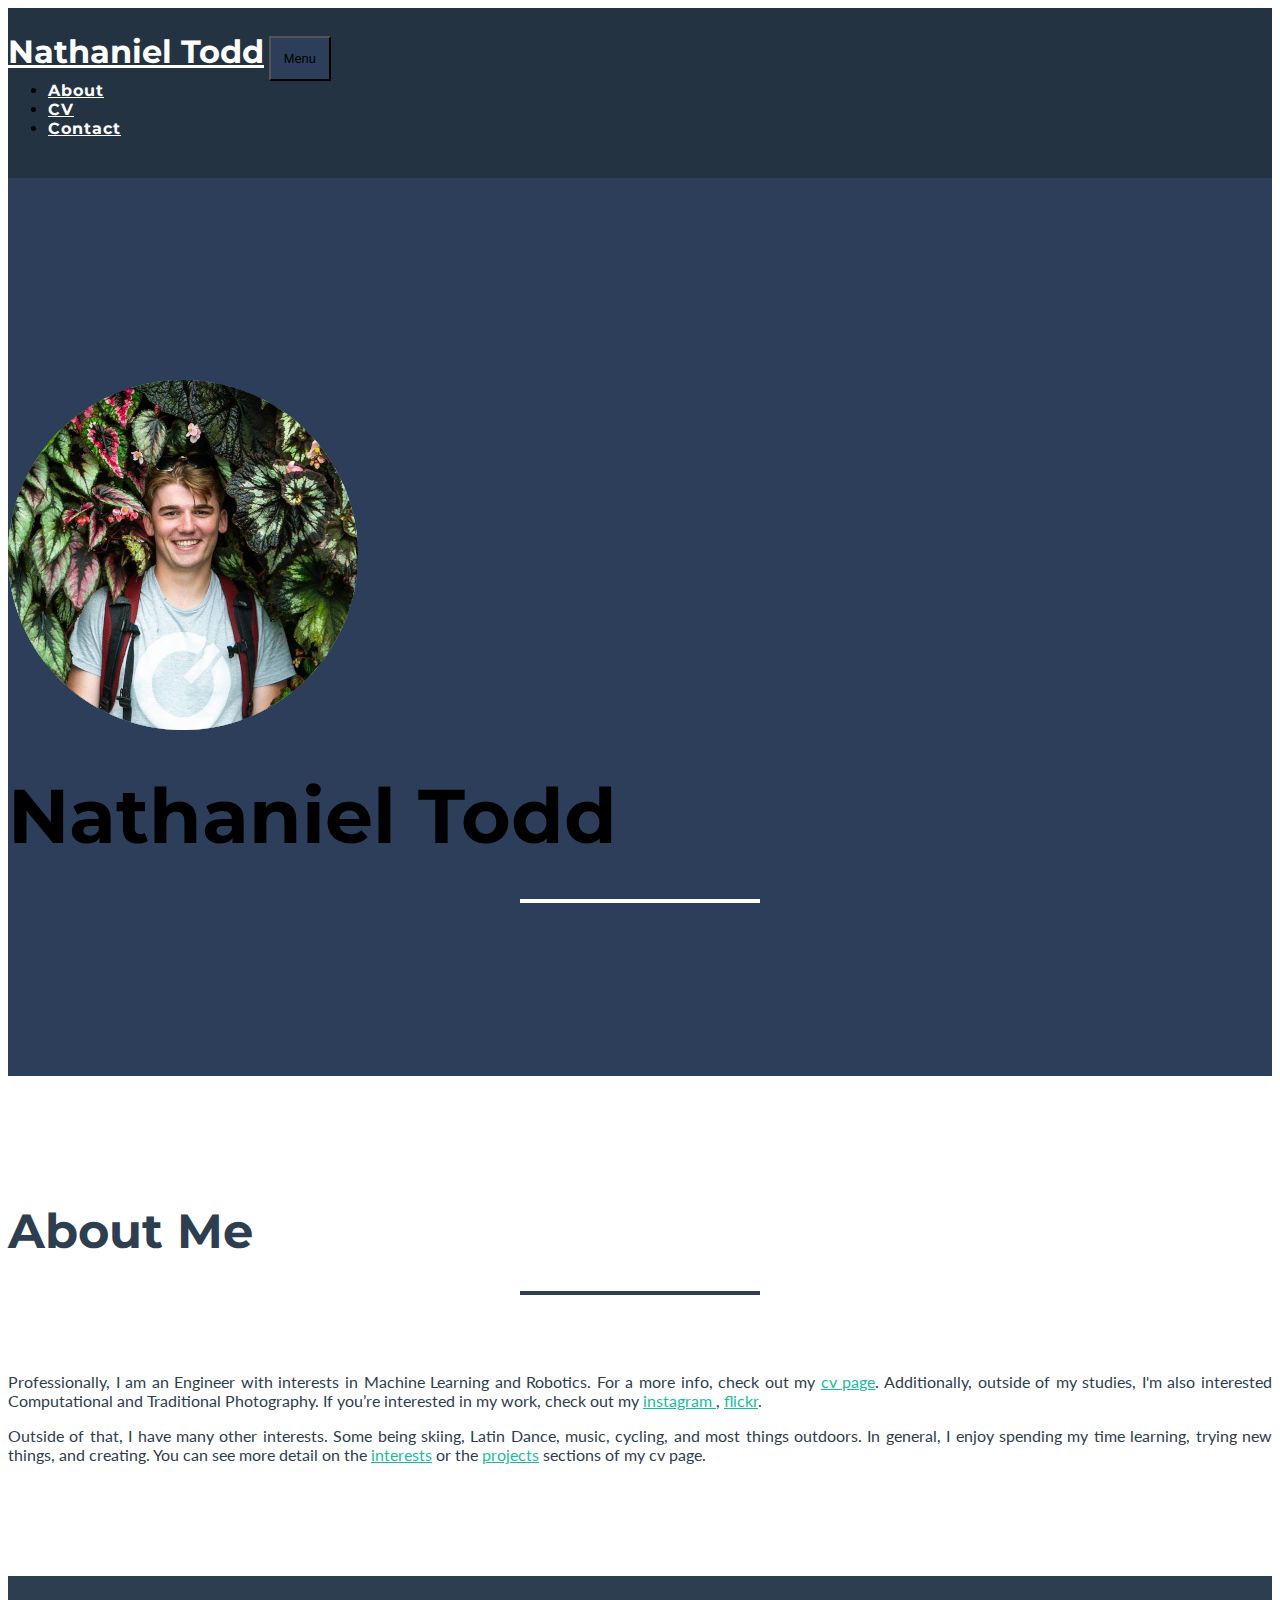
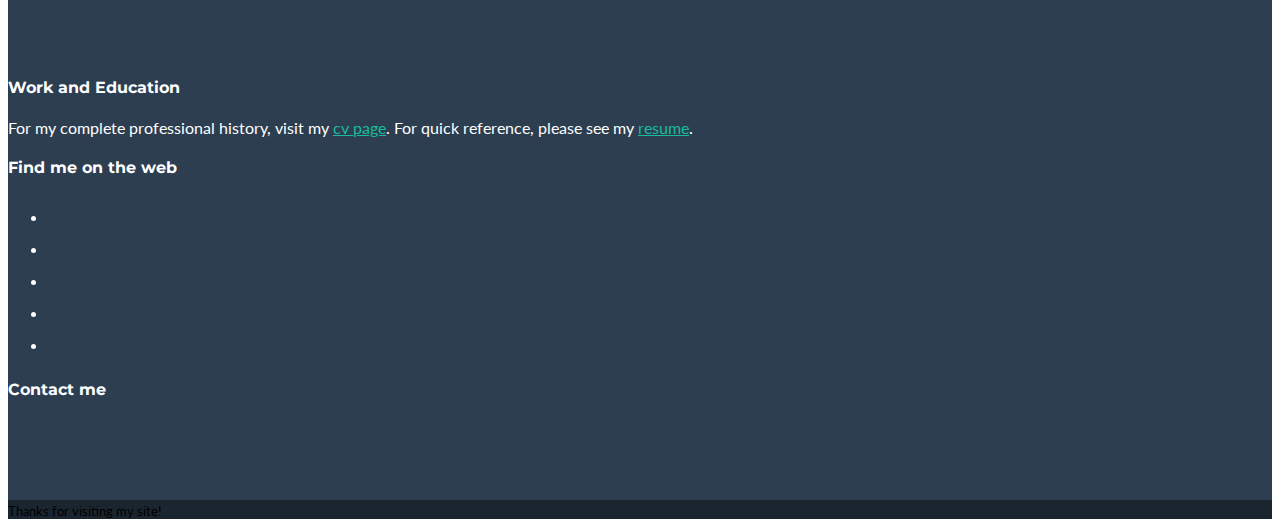
==== commit a4f9a382: "wording" ====
--- a/index.html
+++ b/index.html
@@ -70,23 +70,21 @@
     <div class="container">
       <h2 class="text-center text-uppercase text-secondary">About Me</h2>
       <hr class="star-dark mb-5">
-      <div class="row">        
+      <div class="row">
         <div class="col-lg-6 mr-auto">
           <p style="text-align: justify;" class="lead">
-          Professionally, I am an Engineer with interests in Machine Learning, Computer Vision, and Robotics. For a more info, check out my 
-          <a href="https://nathanieltodd.github.io/cv/" target="_blank">cv page</a>. 
-          Additionally, outside of my formal studies, I'm also interested Computational and Traditional Photography.
-          If you’re interested in my work, check out my 
+          Professionally, I am an Engineer with interests in Machine Learning and Robotics. For a more info, check out my
+          <a href="https://nathanieltodd.github.io/cv/" target="_blank">cv page</a>.
+          Additionally, outside of my studies, I'm also interested Computational and Traditional Photography.
+          If you’re interested in my work, check out my
           <a href="https://www.instagram.com/nathan.takes.photos/?fbclid=IwAR1nwXcFNrribU600mXzk94qZ2Lj-fjxkITPYBwGEH-xFe_nXvJk-RztU5I" target="_blank"> instagram </a>,
-          <a href="https://www.flickr.com/photos/166984857@N06/" target="_blank">flickr</a>,
-          or feel free to 
-          <a href="https://docs.google.com/forms/d/e/1FAIpQLSdqaBWhd7OkLhh_IBa9xlnvLdU_b6D0RbFEzn0-pkcQS-YVCw/viewform" target="_blank">contact me</a>!
+          <a href="https://www.flickr.com/photos/166984857@N06/" target="_blank">flickr</a>.
           </p>
         </div>
         <div class="col-lg-6 ml-auto">
           <p style="text-align: justify;" class="lead">
           Outside of that, I have many other interests. Some being skiing, Latin Dance, music, cycling, and most things outdoors. In general, I
-          enjoy spending my time learning and trying new things, connecting with friends, and building things. You can see more detail on the 
+          enjoy spending my time learning, trying new things, and creating. You can see more detail on the
           <a href="https://nathanieltodd.github.io/cv/#interests" target="_blank">interests</a> or the
           <a href="https://nathanieltodd.github.io/cv/#projects" target="_blank">projects</a> sections of my cv page.
           </p>
@@ -101,9 +99,9 @@
       <div class="row">
         <div class="col-md-4">
           <h4 class="text-uppercase mb-4">Work and Education</h4>
-          <p class="lead mb-5">For my complete professional history, visit my 
-            <a href="https://nathanieltodd.github.io/cv/" target="_blank">cv page</a>. For quick reference, please see my 
-            <a href="https://resume.creddle.io/resume/j7z3xj6bi03" target="_blank">resume</a>.</p>
+          <p class="lead mb-5">For my complete professional history, visit my
+            <a href="https://nathanieltodd.github.io/cv/" target="_blank">cv page</a>. For quick reference, please see my
+            <a href="http://nathanieltodd.com/cv/pdf/nathanieltodd.pdf" target="_blank">resume</a>.</p>
         </div>
         <div class="col-md-4 mb-5 mb-lg-0">
           <h4 class="text-uppercase mb-4">Find me on the web</h4>
@@ -125,7 +123,7 @@
             </li>
             <li class="list-inline-item">
               <a class="btn btn-outline-light btn-social text-center rounded-circle" href="https://www.flickr.com/photos/166984857@N06/" target="_blank">
-                <i class="fab fa-flickr"></i>                
+                <i class="fab fa-flickr"></i>
               </a>
             </li>
             <li class="list-inline-item">
